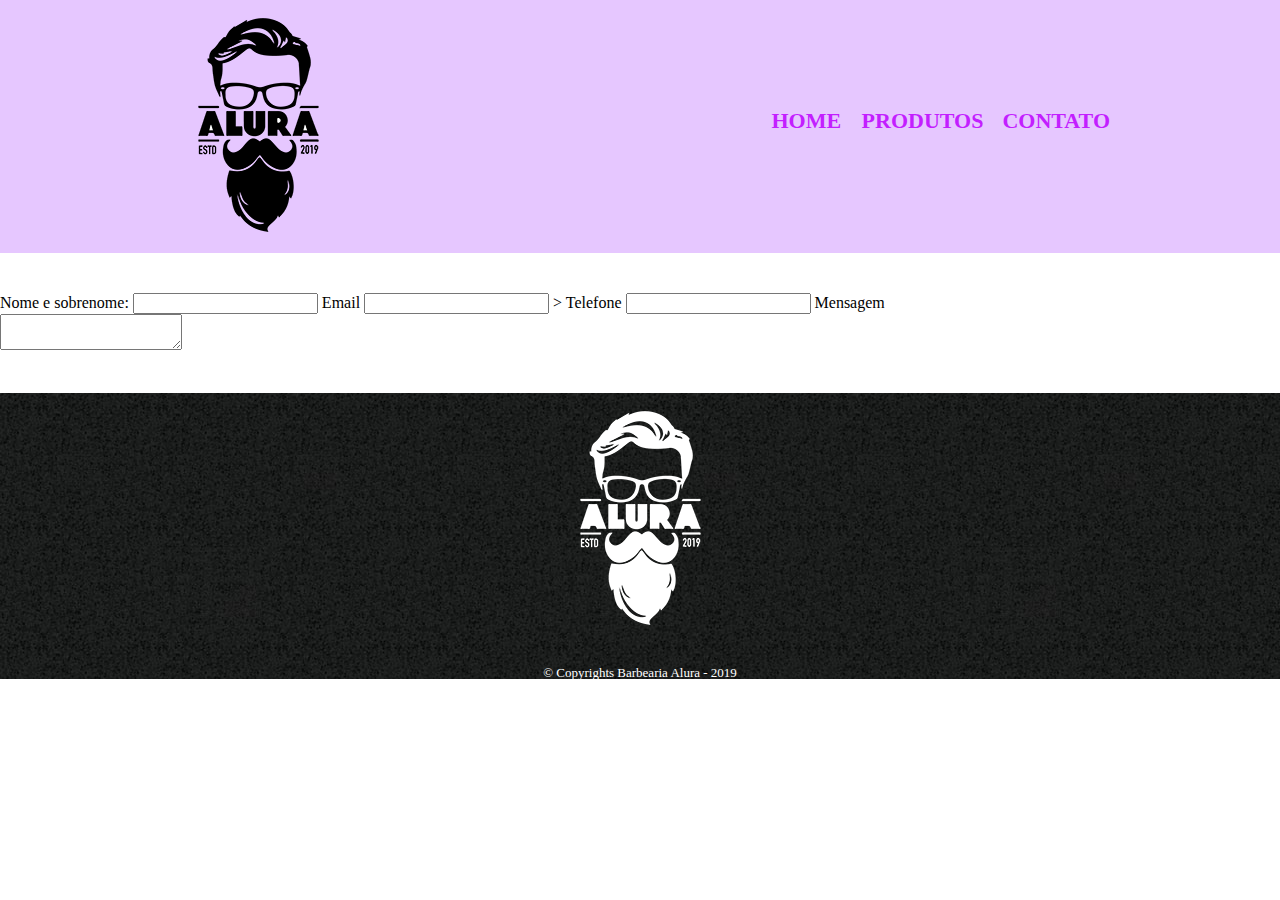
==== contato.html @ 66347f66 "0506" ====
<!DOCTYPE html>
<html>

<head>
  <meta charset="UTF-8">
  <meta name="viewport" content="width=device-width">
  <link rel="stylesheet" href="produtos.css">
  <link rel="stylesheet" href="reset.css">
  <title>Produtos - Barbearia Dos Santos</title>
</head>

<body>
  <header>
    <div class="caixa">
      <h1> <img src="logo.png"> </h1>

      <nav>
        <ul>
          <li> <a href="index.html"> Home </a> </li>
          <li> <a href="produtos.html"> Produtos</a> </li>
          <li> <a href="contato.html"> Contato</a> </li>
        </ul>
      </nav>
    </div>
  </header>
  <main>   
  <form> 
    <label for;nomeSobrenome> Nome e sobrenome:</label>
    <input type="text" id="nomeSobrenome" class="input-padrao"> 
    <label for="email"> Email </input>
    <input type="email" id="email"class="input-padrao"> >
      <label for="telefone"> Telefone</input>
        <input type="tel" id="telefone" class="input-padrao">
        <label for="mensagem"> Mensagem </input>
          <textarea id="mensagem"></textarea>
  </form>
  </main>
  <footer> 
<img src="logo-branco.png">
<p class="copyright">    ©  Copyrights Barbearia Alura - 2019 </p>
 </footer>




</body>

</html>
---- produtos.css ----
header {
  background: #e6c7ff;
  padding: 20px 0;
}



.caixa{
  width: 940px;
  position: relative;
  margin: 0 auto;
}

nav {
  position: absolute;
  top: 110px;
  right: 0;
}

nav li{
  display: inline;
  margin-left: 15px;
}

nav a{
  color: #c31fff;
  text-decoration: none;
  font-weight: bold;
  font-size: 22px;
  text-transform: uppercase;
}

nav a:hover{
  color: #60089b;
  text-decoration: underline;
}

.produtos{
    width: 940px;
    margin: 0 auto;
    padding: 50px ;
}
.produtos li{
    display: inline-block;
    text-align: center;
    width: 30% ;
    vertical-align: top;
    margin: 0 1.5%;
    padding: 30px 20px;
    box-sizing: border-box;
    border: 2px  solid  #000000;
    border-radius: 10px;
}

.produtos h2{
 font-size: 30px;
 font-weight: bold;
}
.produtos-descricao{
    font-size: 18px;
}
.produtos-preco{
  font-size: 22px;
  font-weight: bold;
  margin: 10px 0 0 0;
  
}

.produtos li:hover}
 border-color: #c78c19;
}

.produtos li:hover h2{
     font-size: 34px;
} 

.produtos li:active{
    border-color: #088c19; }
footer{
    text-align: center;
    background: url(bg.jpg);
    padding: 40px 0; 
}

.copyright{
  color: #ffffff;
  font-size: 13px;
  margin-top: 20px;
  
}

main{
  width: 940px;
 margin: 40px 0;
}

form{
  margin:40px 0
}
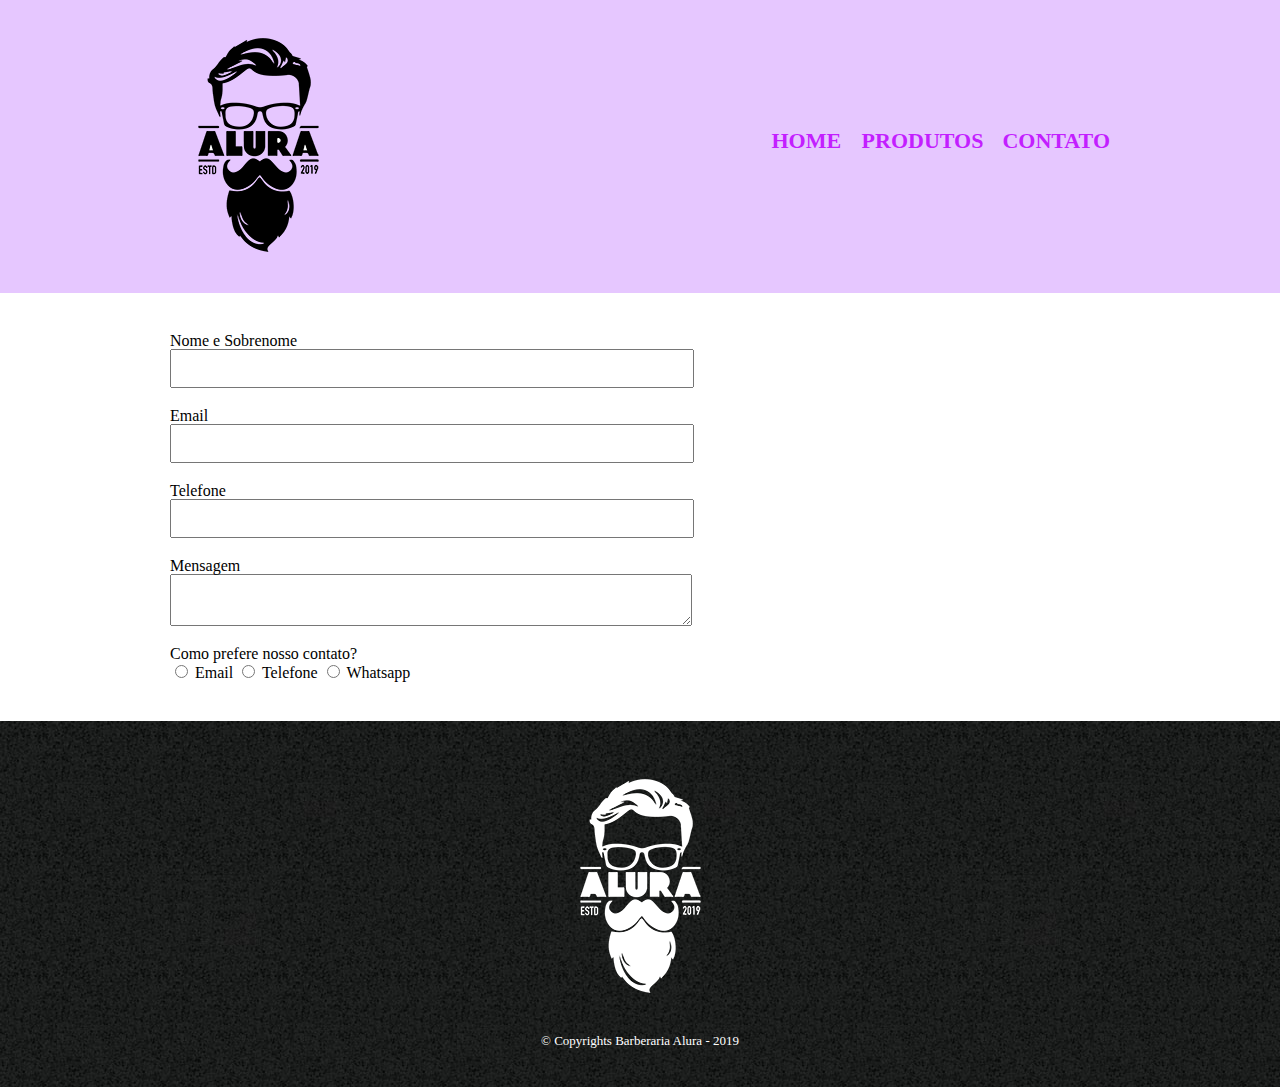
==== commit 881584c7: "0606" ====
--- a/contato.html
+++ b/contato.html
@@ -4,9 +4,9 @@
 <head>
   <meta charset="UTF-8">
   <meta name="viewport" content="width=device-width">
+  <link rel="stylesheet" href="reset.css">
   <link rel="stylesheet" href="produtos.css">
-  <link rel="stylesheet" href="reset.css">
-  <title>Produtos - Barbearia Dos Santos</title>
+  <title>Produtos - Barbearia Stasiak</title>
 </head>
 
 <body>
@@ -23,26 +23,38 @@
       </nav>
     </div>
   </header>
-  <main>   
-  <form> 
-    <label for;nomeSobrenome> Nome e sobrenome:</label>
-    <input type="text" id="nomeSobrenome" class="input-padrao"> 
-    <label for="email"> Email </input>
-    <input type="email" id="email"class="input-padrao"> >
-      <label for="telefone"> Telefone</input>
-        <input type="tel" id="telefone" class="input-padrao">
-        <label for="mensagem"> Mensagem </input>
-          <textarea id="mensagem"></textarea>
-  </form>
-  </main>
-  <footer> 
-<img src="logo-branco.png">
-<p class="copyright">    ©  Copyrights Barbearia Alura - 2019 </p>
- </footer>
+
+  <main>
+   <form>
+     <label for="nomeSobrenome"> Nome e Sobrenome </label>
+     <input type="text" id="nomeSobrenome" class="input-padrao">
+
+     <label for="email"> Email</label>
+     <input type="email" id="email" class="input-padrao">
+
+     <label for="telefone"> Telefone </label>
+     <input type="tel" id="telefone" class="input-padrao">
+
+     <label for="mensagem">Mensagem</label>
+     <textarea id="mensagem" class="input-padrao"></textarea>
 
 
+     
+     <p>Como prefere nosso contato? </p>
+     <label for="radio-email"> <input type="radio" name="contato" value="email" id= "radio-email"> Email</label>
+     <label for="radio-telefone"> <input type="radio" name="contato" value="telefone" id= "radio-telefone"> Telefone</label>
+     <label for="radio-whatsapp"> <input type="radio" name="contato" value="whatsapp" id= "radio-whatsapp"> Whatsapp</label>
+     
+    
 
+     
+   </form>
+  </main>
 
+  <footer>
+    <img src="logo-branco.png">
+    <p class="copyright"> &#169; Copyrights Barberaria Alura - 2019</p>
+  </footer>
 </body>
 
 </html>--- a/produtos.css
+++ b/produtos.css
@@ -66,9 +66,13 @@
   
 }
 
-.produtos li:hover}
- border-color: #c78c19;
+.produtos li:hover{
+  
+  border-color: #8c00ff;
 }
+
+ 
+
 
 .produtos li:hover h2{
      font-size: 34px;
@@ -86,17 +90,20 @@
   color: #ffffff;
   font-size: 13px;
   margin-top: 20px;
-  
 }
 
 main{
   width: 940px;
- margin: 40px 0;
+  margin: 40px auto;
 }
 
 form{
-  margin:40px 0
+  margin:40px 0;
 }
 
-
-
+.input-padrao{
+  display: block;
+  margin-bottom: 20px;
+  padding: 10px 25px;
+  width: 50%;
+}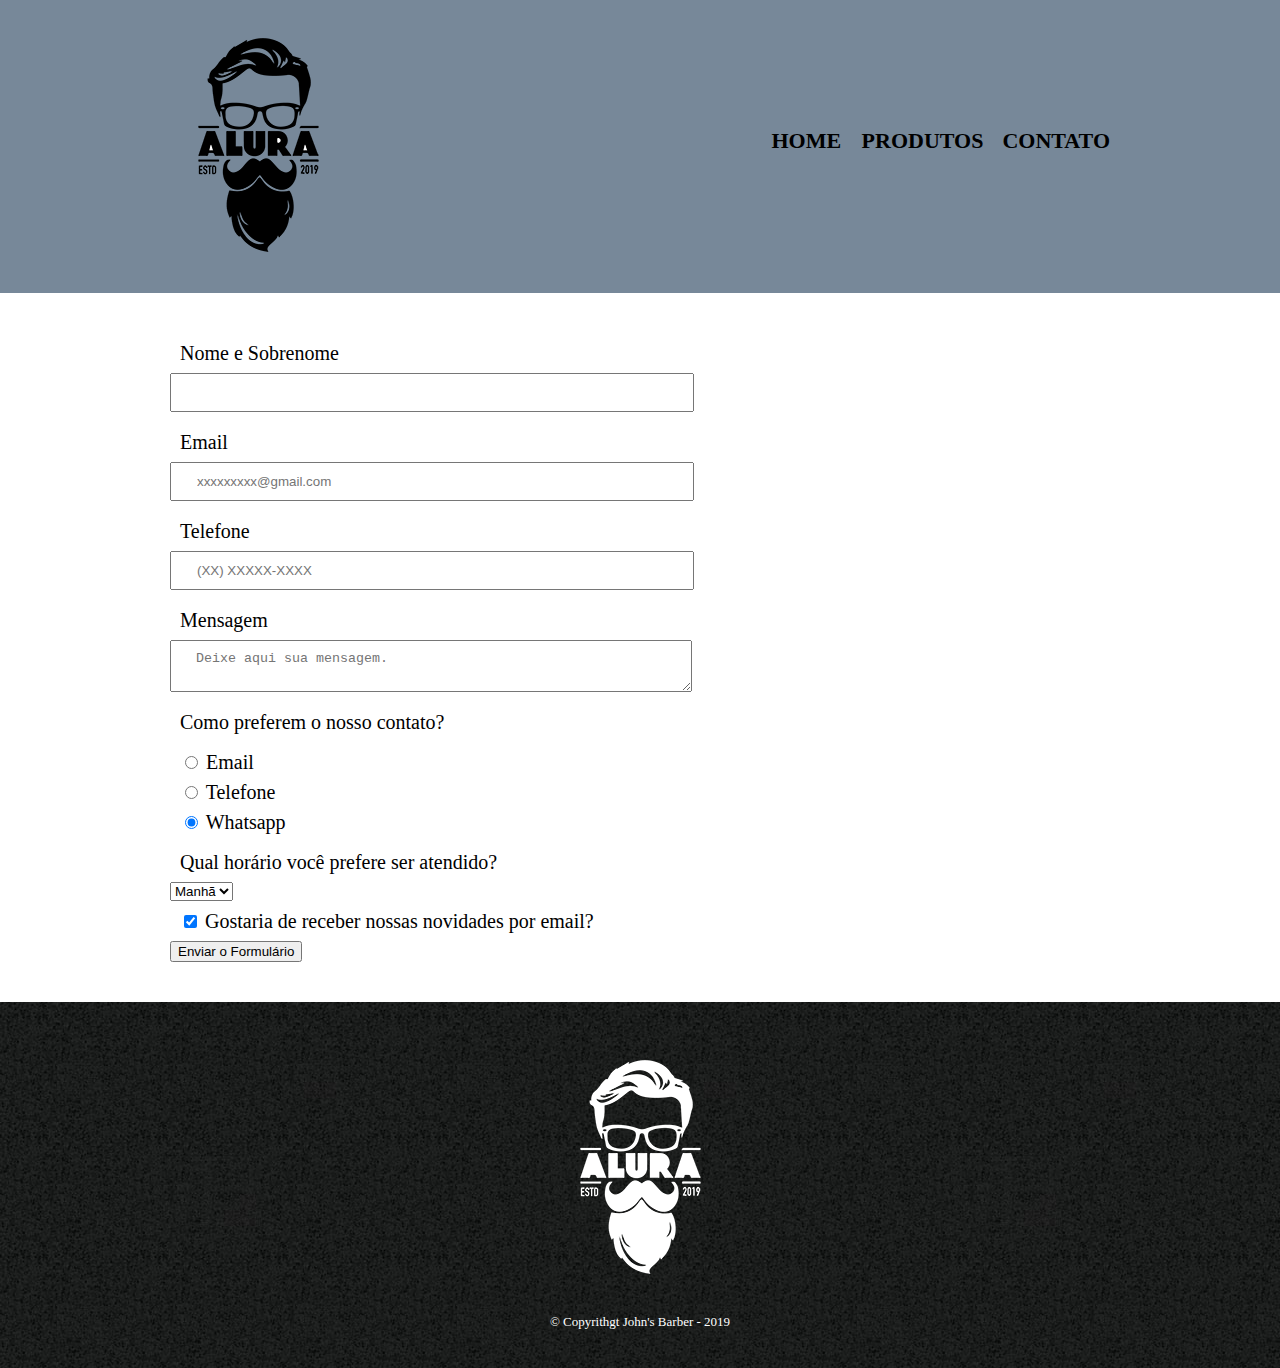
==== commit c42a29fc: "10/06" ====
--- a/contato.html
+++ b/contato.html
@@ -6,7 +6,7 @@
   <meta name="viewport" content="width=device-width">
   <link rel="stylesheet" href="reset.css">
   <link rel="stylesheet" href="produtos.css">
-  <title>Produtos - Barbearia Stasiak</title>
+  <title>Produtos - John's Barber</title>
 </head>
 
 <body>
@@ -25,35 +25,47 @@
   </header>
 
   <main>
-   <form>
-     <label for="nomeSobrenome"> Nome e Sobrenome </label>
-     <input type="text" id="nomeSobrenome" class="input-padrao">
+<form>
+  <fieldset>
+  <label for="nomeSobrenome"> Nome e Sobrenome </label>
+  <input type="text" id="nomeSobrenome" class="input-padrao" required>
 
-     <label for="email"> Email</label>
-     <input type="email" id="email" class="input-padrao">
+  <label for="email"> Email </label>
+  <input type="email" id ="email" class="input-padrao" placeholder="xxxxxxxxx@gmail.com" required>
 
-     <label for="telefone"> Telefone </label>
-     <input type="tel" id="telefone" class="input-padrao">
+  <label for="telefone"> Telefone </label>
+  <input type="tel" id="telefone" class="input-padrao" placeholder="(XX) XXXXX-XXXX" required>
 
-     <label for="mensagem">Mensagem</label>
-     <textarea id="mensagem" class="input-padrao"></textarea>
+  <label for="mensagem"> Mensagem </label>
+  <textarea id="mensagem" class="input-padrao" placeholder="Deixe aqui sua mensagem."></textarea>
+    </fieldset>
 
+<fieldset>
+  <legend>Como preferem o nosso contato?</legend>
 
-     
-     <p>Como prefere nosso contato? </p>
-     <label for="radio-email"> <input type="radio" name="contato" value="email" id= "radio-email"> Email</label>
-     <label for="radio-telefone"> <input type="radio" name="contato" value="telefone" id= "radio-telefone"> Telefone</label>
-     <label for="radio-whatsapp"> <input type="radio" name="contato" value="whatsapp" id= "radio-whatsapp"> Whatsapp</label>
-     
-    
+  <label for="radio-email"> <input type="radio" name="contato" value="email" id="email-radio"> Email</label>
 
-     
-   </form>
+  <label for="radio-telefone"> <input type="radio" name="contato" value="contato" id="radio-telefone"> Telefone</label>
+
+   <label for="radio-whatsapp"> <input type="radio" name="whatsapp" value="contato" id="radio-whatsapp" checked> Whatsapp</label>
+  </fieldset>
+
+  <legend> Qual horário você prefere ser atendido? </legend>
+  <select>
+    <option> Manhã </option>
+    <option> Tarde </option>
+    <option> Noite </option>
+  </select>
+
+  <label> <input type="checkbox" checked> Gostaria de receber nossas novidades por email? </label>
+  <input type="submit" class="enviar" value="Enviar o Formulário">
+
+</form>
   </main>
 
   <footer>
     <img src="logo-branco.png">
-    <p class="copyright"> &#169; Copyrights Barberaria Alura - 2019</p>
+    <p class="copyright"> &#169; Copyrithgt John's Barber - 2019</p>
   </footer>
 </body>
 
--- a/produtos.css
+++ b/produtos.css
@@ -1,9 +1,7 @@
 header {
-  background: #e6c7ff;
+  background-color: lightslategray;
   padding: 20px 0;
 }
-
-
 
 .caixa{
   width: 940px;
@@ -11,7 +9,7 @@
   margin: 0 auto;
 }
 
-nav {
+nav{
   position: absolute;
   top: 110px;
   right: 0;
@@ -20,70 +18,70 @@
 nav li{
   display: inline;
   margin-left: 15px;
-}
+    }
 
 nav a{
-  color: #c31fff;
+  color: #000000;
   text-decoration: none;
   font-weight: bold;
   font-size: 22px;
   text-transform: uppercase;
-}
+}  
 
 nav a:hover{
-  color: #60089b;
+  color: gold;
   text-decoration: underline;
 }
 
 .produtos{
-    width: 940px;
-    margin: 0 auto;
-    padding: 50px ;
+  width: 940px;
+  margin: 0 auto;
+  padding: 50px;
 }
+
 .produtos li{
-    display: inline-block;
-    text-align: center;
-    width: 30% ;
-    vertical-align: top;
-    margin: 0 1.5%;
-    padding: 30px 20px;
-    box-sizing: border-box;
-    border: 2px  solid  #000000;
-    border-radius: 10px;
+  display: inline-block;
+  text-align: center;
+  width: 30%;
+  vertical-align: top;
+  margin: 0 1.5%;
+  padding: 30px 20px;
+  box-sizing: border-box;
+  border: 2px solid #000000;
+  border-radius: 10px;
 }
 
 .produtos h2{
- font-size: 30px;
- font-weight: bold;
+  font-size: 30px;
+  font-weight: bold;
 }
+
 .produtos-descricao{
-    font-size: 18px;
+  font-size: 18px;
 }
+
 .produtos-preco{
   font-size: 22px;
   font-weight: bold;
-  margin: 10px 0 0 0;
-  
+  margin-top: 10px 0 0 0;
 }
 
 .produtos li:hover{
-  
-  border-color: #8c00ff;
+  border-color: gold;
 }
 
- 
-
-
 .produtos li:hover h2{
-     font-size: 34px;
-} 
+  font-size: 34px;
+}
 
 .produtos li:active{
-    border-color: #088c19; }
+  border-color: slateblue;
+}
+
 footer{
-    text-align: center;
-    background: url(bg.jpg);
-    padding: 40px 0; 
+  text-align: center;
+  background: url(bg.jpg);
+  padding: 40px 0;
 }
 
 .copyright{
@@ -94,11 +92,17 @@
 
 main{
   width: 940px;
-  margin: 40px auto;
+  margin: 0 auto;
 }
 
 form{
-  margin:40px 0;
+  margin: 40px 0;
+}
+
+form label, form legend{
+  display: block;
+  font-size: 20px;
+  margin: 10px;
 }
 
 .input-padrao{
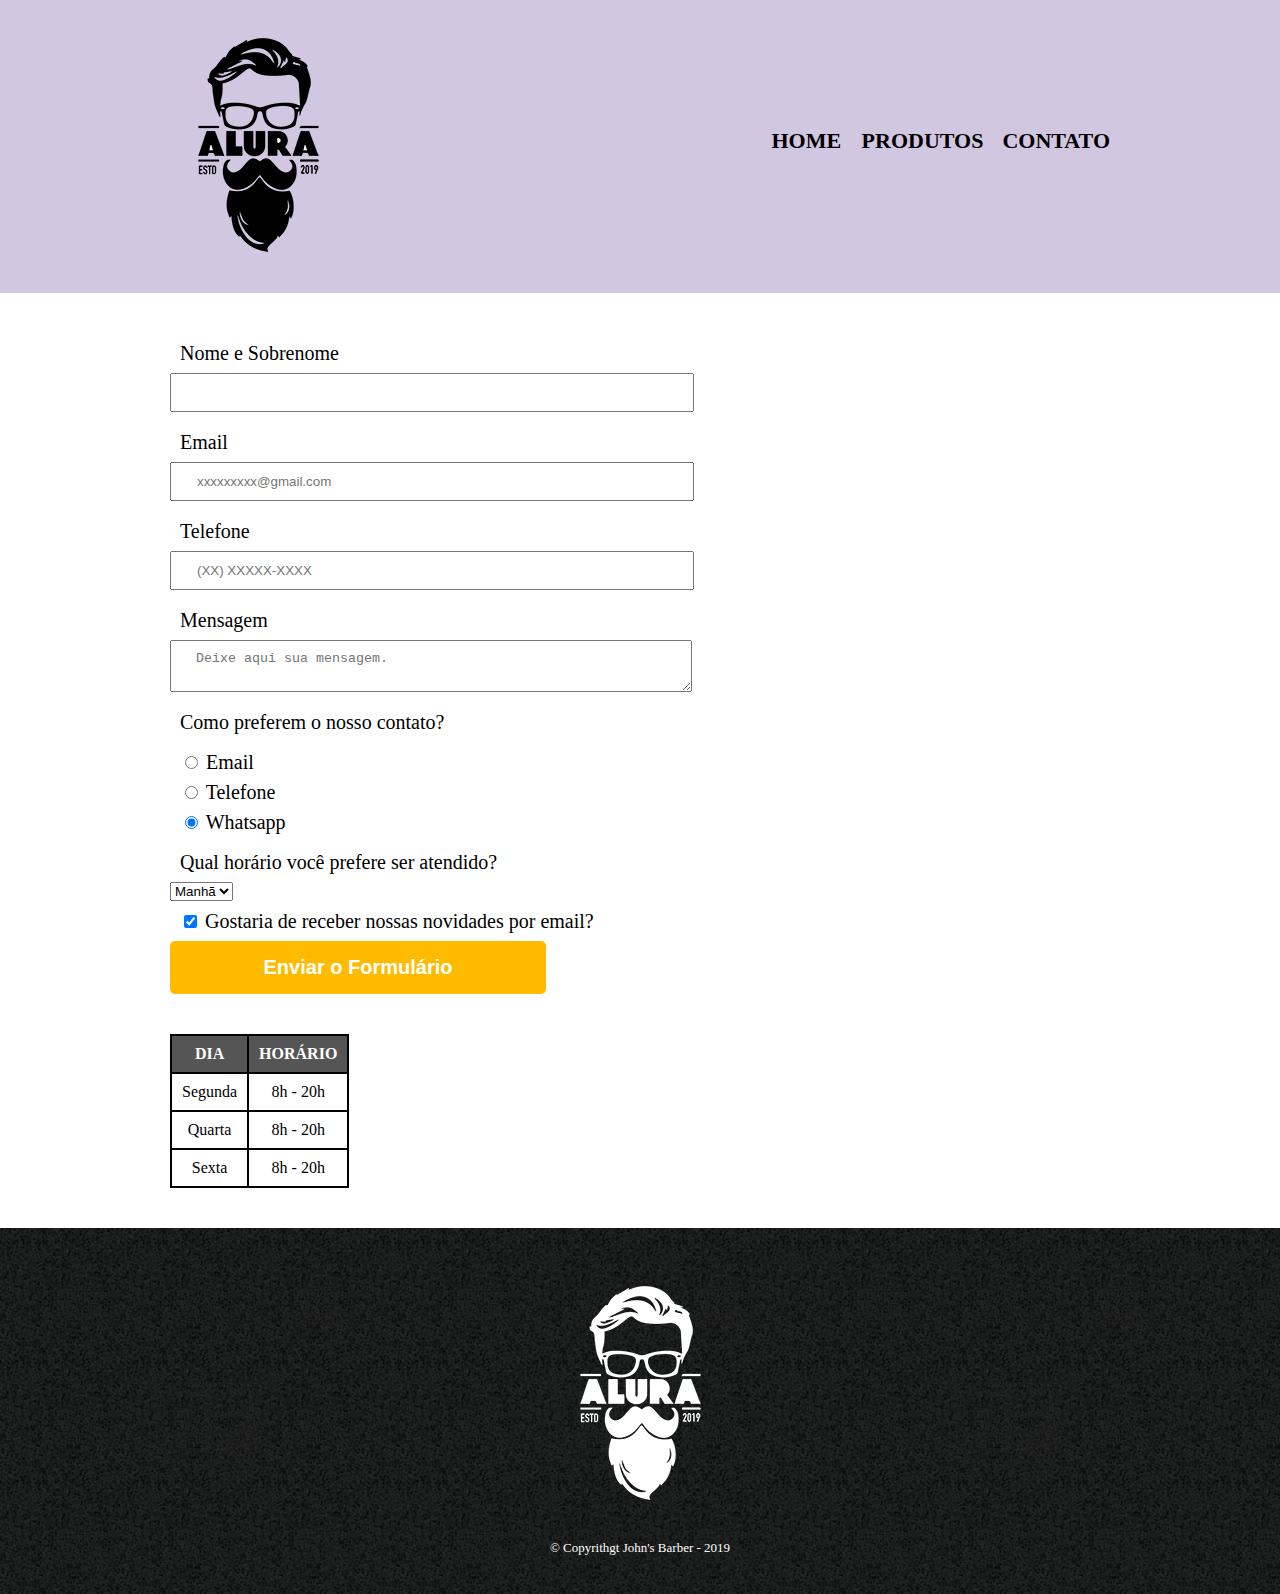
==== commit 5b1bde4b: "12/06" ====
--- a/contato.html
+++ b/contato.html
@@ -61,6 +61,49 @@
   <input type="submit" class="enviar" value="Enviar o Formulário">
 
 </form>
+<table> 
+  <thead>
+    <tr>
+      <th>   
+        DIA
+      </th>
+      <th>
+        HORÁRIO
+      </th>
+  
+    </tr>
+
+    
+  </thead>
+
+  <tbody>
+    <tr>
+      <td>
+        Segunda
+      </td>
+      <td>
+        8h - 20h
+      </td>
+    </tr>
+    <tr>
+      <td>
+        Quarta
+      </td>
+      <td>
+        8h - 20h
+      </td>
+    </tr>
+    <tr>
+      <td>
+        Sexta
+      </td>
+      <td>
+        8h - 20h
+      </td>
+    </tr>
+  </tbody>
+</table>
+    
   </main>
 
   <footer>
--- a/produtos.css
+++ b/produtos.css
@@ -1,5 +1,5 @@
 header {
-  background-color: lightslategray;
+  background-color: #d1c7e1;
   padding: 20px 0;
 }
 
@@ -75,7 +75,7 @@
 }
 
 .produtos li:active{
-  border-color: slateblue;
+  border-color: #8a16fe;
 }
 
 footer{
@@ -110,4 +110,41 @@
   margin-bottom: 20px;
   padding: 10px 25px;
   width: 50%;
+}
+
+.checkbox{
+  margin: 20px 0;
+}
+
+.enviar{
+  width: 40%;
+  padding: 15px 0;
+  background: #ffbb00;
+  color: white;
+  font-weight: bold;
+  font-size: 20px;
+  border: none;
+  border-radius: 5px;
+  cursor: pointer;
+  transition: 1s;
+}
+.enviar:hover{
+  background: #ff9500;
+  transform: scale(1.1);
+}
+
+table{
+  margin: 20px 0 40px;
+}
+thead{
+  background: #555555;
+  color: white;
+  font-weight: bold;
+}
+
+th, td{
+  border: 2px solid #000000;
+  padding: 10px;
+  text-align: center;
+  
 }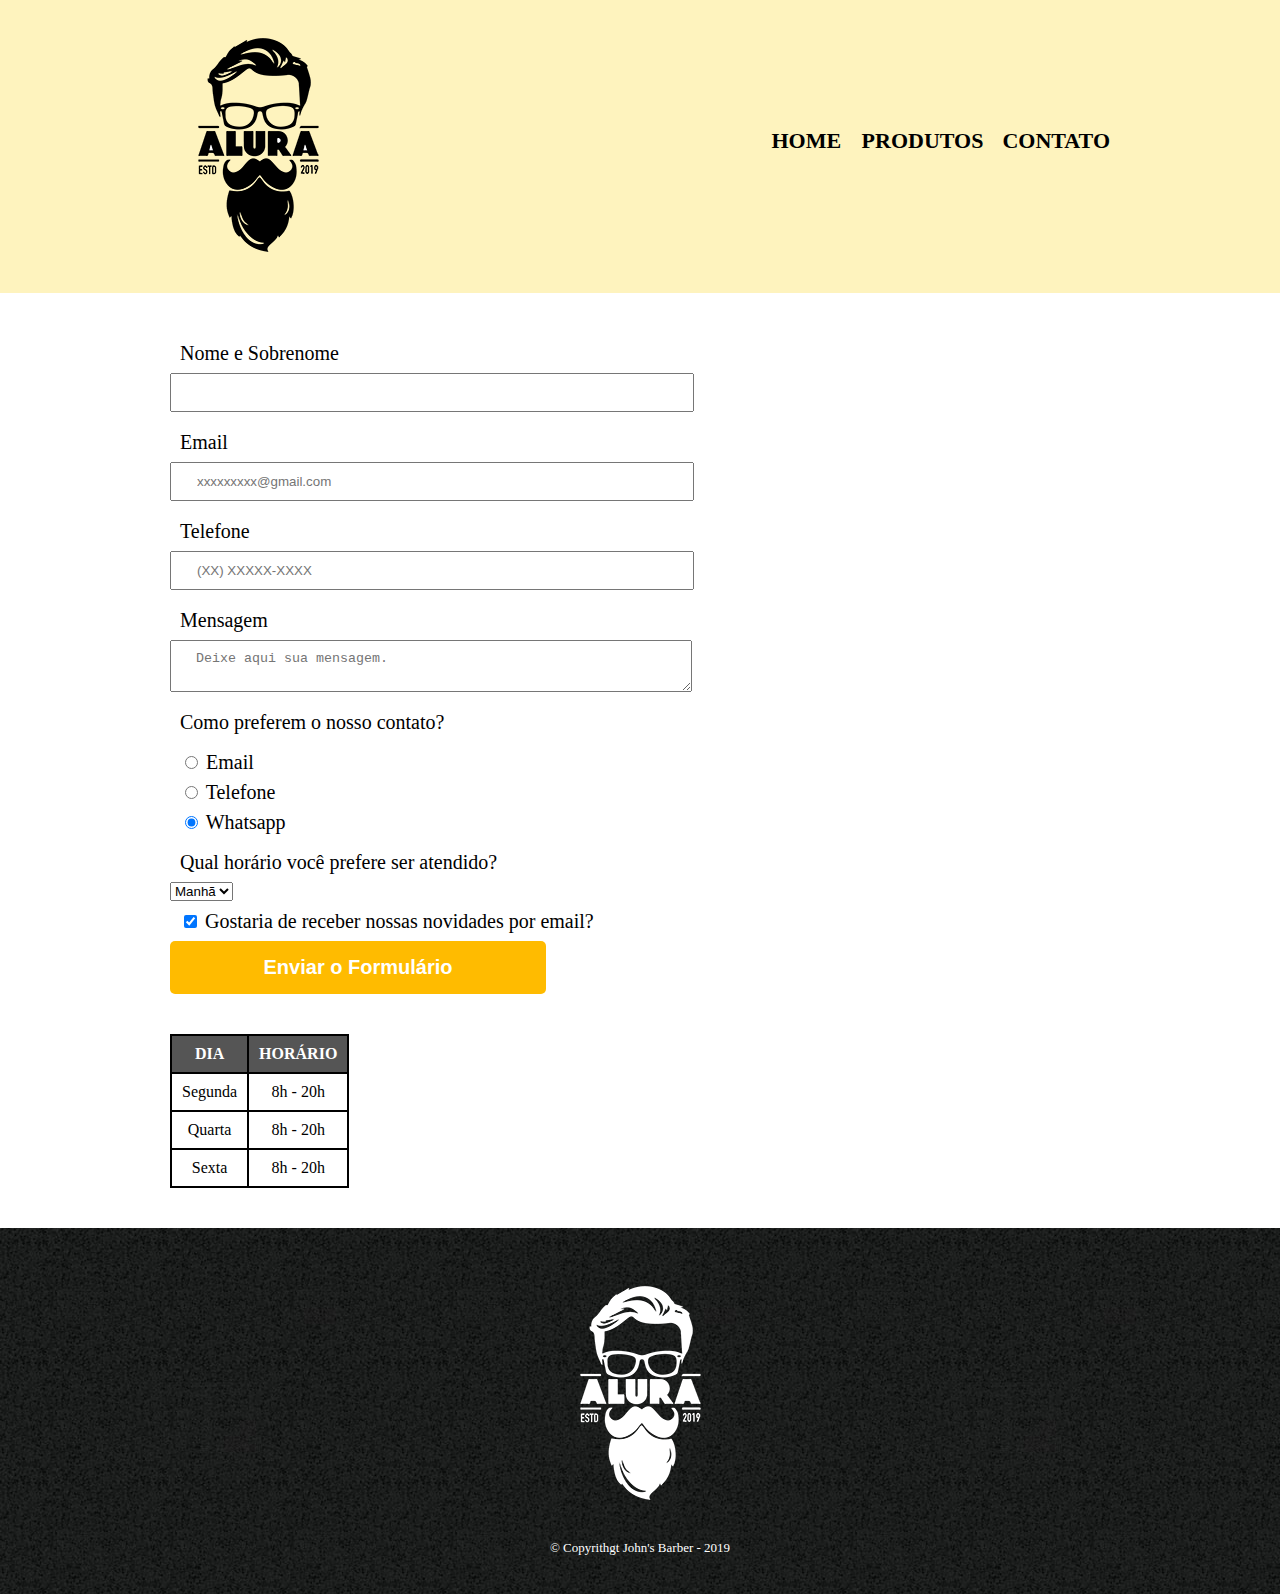
==== commit 3650609a: "17/06" ====
--- a/contato.html
+++ b/contato.html
@@ -87,7 +87,7 @@
     </tr>
     <tr>
       <td>
-        Quarta
+        Quarta 
       </td>
       <td>
         8h - 20h
--- a/produtos.css
+++ b/produtos.css
@@ -1,5 +1,5 @@
 header {
-  background-color: #d1c7e1;
+  background-color: #fef3be;
   padding: 20px 0;
 }
 
@@ -145,6 +145,22 @@
 th, td{
   border: 2px solid #000000;
   padding: 10px;
+  
   text-align: center;
-  
+
+}
+
+.banner{
+  width: 100%;
+}
+
+.titulo-principal{
+  text-align: center;
+  font-size: 2em;
+  margin: 0 0 1em;
+}
+
+.utensilios{
+  width: 120px;
+  margin: 0 20px 20px 0;
 }